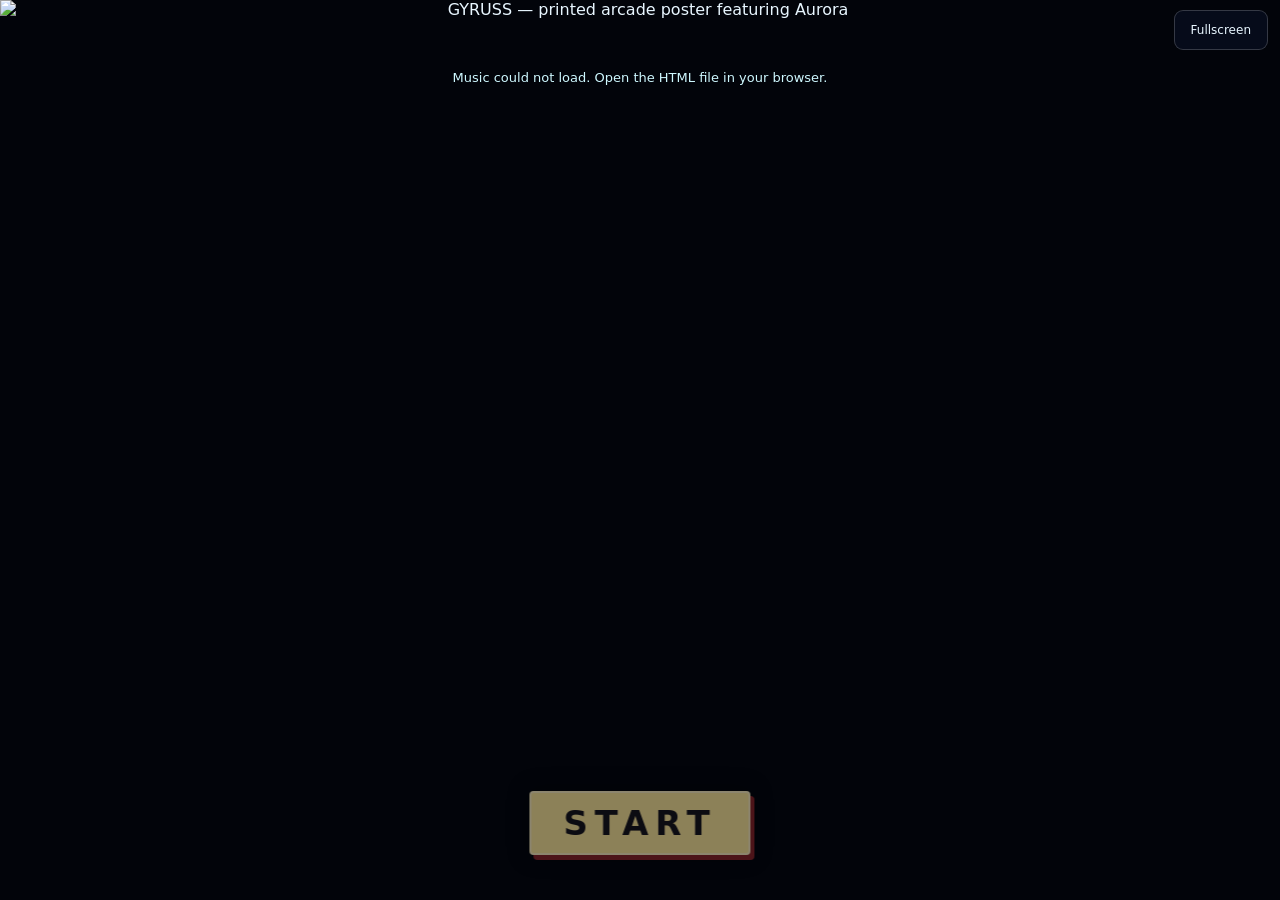
==== index.html @ 1e14ad4b "Add files via upload" ====
<!doctype html>
<html lang="en"><head><meta charset="utf-8"><meta name="viewport" content="width=device-width,initial-scale=1,viewport-fit=cover"><title>GYRUSS — Aurora / Online campaign v8 / Shared TOP 50</title>
<style>
*{box-sizing:border-box}html,body{margin:0;width:100%;height:100%;overflow:hidden;background:#040911;color:#e8f6ff;font-family:system-ui,sans-serif}body{height:100dvh}canvas{display:block;width:100%;height:100%;touch-action:manipulation}button{font:inherit;color:inherit;border:1px solid #ffffff30;background:#101e2ce8;padding:11px 16px;border-radius:9px;cursor:pointer;min-height:44px;backdrop-filter:blur(10px)}button:hover{background:#233d51}button:focus-visible,input:focus-visible{outline:2px solid #64efff;outline-offset:4px}button:disabled{opacity:.45;cursor:wait}.brand{position:fixed;left:max(22px,env(safe-area-inset-left));top:max(15px,env(safe-area-inset-top));pointer-events:none;letter-spacing:.25em;font-weight:750;font-size:13px;color:#acc6d8}.brand span{color:#4fdff3}.top{display:flex;gap:5px;position:fixed;right:max(15px,env(safe-area-inset-right));top:max(10px,env(safe-area-inset-top))}.bar{position:fixed;bottom:max(14px,env(safe-area-inset-bottom));left:50%;transform:translateX(-50%);display:flex;align-items:center;gap:8px;padding:8px;background:#030911c9;border:1px solid #ffffff16;border-radius:14px;max-width:calc(100% - 24px)}input{width:min(24vw,260px);accent-color:#56e0f1;cursor:pointer}#time{font-variant-numeric:tabular-nums;font-size:12px;white-space:nowrap;color:#a5bfd0}.cover{position:fixed;inset:0;display:grid;place-items:center;background:radial-gradient(ellipse,#071827d9,#02050bee);text-align:center;padding:25px}.cover[hidden]{display:none}.eyebrow{font-size:11px;letter-spacing:.4em;color:#66e4f4}h1{font-size:clamp(40px,10vw,94px);letter-spacing:.16em;margin:10px 0 3px;font-weight:850}h2{margin:0 0 28px;letter-spacing:.4em;font-weight:400;font-size:14px;color:#bacbd8}.primary{background:#67e7f5;color:#052030;border:0;font-weight:750;min-width:200px}.primary:hover{background:#a1f6ff}.note{font-size:12px;color:#93aabb;line-height:1.8}#message{position:fixed;top:70px;left:15px;right:15px;text-align:center;color:#cef8ff;font-size:13px;pointer-events:none}body.cinema .brand{opacity:0}@media(max-width:550px){.brand{top:65px}.top{left:14px;right:14px;justify-content:flex-end}.bar{gap:5px;padding:6px}button{padding:10px 11px;font-size:12px}input{width:20vw}.brand{font-size:11px;left:14px}#time{font-size:10px}}
body.in-game > :not(#gameframe):not(#rotateGate):not(#scoreboard):not(#pilotGate):not(#ending):not(#summary){display:none!important}#gameframe{position:fixed;inset:0;width:100%;height:100%;border:0;background:#02050d;z-index:100}#gameframe[hidden]{display:none}

body.menu .bar,body.menu .brand,body.menu #mute,body.menu #skip{display:none!important}body.menu .top{display:flex;left:auto;right:max(12px,env(safe-area-inset-right));top:max(10px,env(safe-area-inset-top));z-index:20}.top{z-index:20}.cover{padding:0;background:#02040a;isolation:isolate;overflow:hidden}.title-poster{position:absolute;inset:0;width:100%;height:100%;object-fit:contain;z-index:-1}.cover .primary{position:absolute;bottom:max(18px,5vh);left:50%;transform:translateX(-50%);border:2px solid #fff1c1;border-radius:4px;background:#ffe99a;color:#17141b;font-family:Impact,'Arial Black',system-ui,sans-serif;font-size:clamp(20px,4vh,34px);letter-spacing:.2em;text-shadow:none;box-shadow:4px 5px 0 #8b2427,0 0 22px #000b;min-width:170px;padding:10px 32px}.cover .primary:disabled{cursor:wait;opacity:.55}.cover .primary:hover{background:#fff4be}.brand{display:none}#full{font-size:12px;min-height:40px;background:#080e1ed9}#skip{border-color:#d7efff99;background:#10283ceb}#skip[hidden]{display:none}.cover[hidden]{display:none}
#rotateGate{display:none;position:fixed;inset:0;z-index:10000;background:#030811;color:#d4f6ff;align-items:center;justify-content:center;flex-direction:column;text-align:center;padding:24px;font:16px system-ui}#rotateGate span{font-size:80px;color:#67dfff;margin-bottom:20px}#rotateGate p{font-size:13px;color:#91a7bd}@media(orientation:portrait){#rotateGate{display:flex!important}}
[hidden]{display:none!important}
#pilotGate{position:fixed;inset:0;z-index:15;display:grid;grid-template-columns:52% 48%;background:#04101d}
.pilot-art{position:relative;min-width:0;overflow:hidden}.pilot-art img{width:100%;height:100%;object-fit:cover;object-position:28% center}.pilot-art:after{content:"";position:absolute;inset:0;background:linear-gradient(90deg,transparent 60%,#04101d),linear-gradient(0deg,#04101d,transparent 40%)}
.pilot-form{align-self:center;justify-self:center;max-height:calc(100dvh - 58px);overflow:auto;margin-top:44px;width:min(90%,420px);padding:20px 12px;color:#d7f0ff}.pilot-form .eyebrow{letter-spacing:.25em}.pilot-form h2{font-size:clamp(20px,4vh,34px);font-weight:800;letter-spacing:.1em;margin:12px 0 20px;color:#e9fbff}.pilot-form label{display:block;font-size:12px;letter-spacing:.16em;color:#9cb9cb;margin-bottom:9px}.pilot-form input{width:100%;font-size:22px;padding:12px 14px;color:#eaffff;background:#071b2b;border:1px solid #67dbe18c;border-radius:8px;cursor:text;outline-offset:2px}.pilot-form .primary{width:100%;min-width:0;margin-top:15px;border-radius:8px;letter-spacing:.1em}.pilot-foot{display:flex;justify-content:space-between;align-items:center;gap:12px;margin-top:12px}.pilot-foot small{font-size:11px;color:#88a7bc}.pilot-foot button{font-size:12px;padding:7px 12px}.pilot-error{color:#ffc183;min-height:18px;font-size:12px;margin:8px 0 0}
#scoreboard{position:fixed;inset:0;z-index:200;display:flex;align-items:center;justify-content:center;padding:16px;background:#020813ed;backdrop-filter:blur(12px)}.score-panel{display:flex;flex-direction:column;width:min(740px,96vw);max-height:94dvh;border:1px solid #5fadc64d;border-radius:16px;padding:20px;background:linear-gradient(140deg,#102b40,#061220);box-shadow:0 20px 90px #0008}.score-heading{display:flex;justify-content:space-between;align-items:center;gap:12px}.score-heading h2{margin:0;letter-spacing:.12em;font-size:25px;font-weight:800;color:#e5f9ff}.score-heading span{color:#65e3fa;font-size:11px;letter-spacing:.14em}.score-scroll{overflow:auto;overscroll-behavior:contain;min-height:55px;margin:12px 0;border:1px solid #63839b33;border-radius:8px}table{border-collapse:collapse;width:100%;font-size:14px}th{position:sticky;top:0;background:#0f2a3d;color:#82b5cf;text-align:left;font-size:10px;letter-spacing:.15em;padding:11px 14px}td{padding:10px 14px;border-top:1px solid #7cb9d214}th:last-child,td:last-child{text-align:right;font-variant-numeric:tabular-nums}td:first-child{width:68px;color:#789bb3}.current-pilot{background:#3babc01c;color:#80f1ff}.current-pilot td:first-child{color:#80f1ff}.medal td:first-child{color:#ffde8e}.score-empty{text-align:center;color:#91acbd;padding:24px}.score-status{font-size:12px;color:#bfeeff;line-height:1.4;margin:0 0 6px}.score-storage{font-size:10px;color:#88a7bc;margin:0 0 12px}.score-buttons{display:flex;gap:10px;justify-content:flex-end}.score-buttons button{font-size:12px;min-width:110px}.score-buttons .primary{min-width:110px}
@media(max-height:450px){.pilot-form{padding:10px}.pilot-form h2{margin:7px 0 12px;font-size:22px}.pilot-form input{font-size:18px;padding:9px 12px}.pilot-form .primary{margin-top:10px;min-height:40px;padding:8px}.pilot-foot{margin-top:7px}.pilot-error{margin-top:4px;min-height:14px;font-size:10px}.score-panel{padding:12px 16px;max-height:95dvh}.score-heading h2{font-size:21px}.score-scroll{margin:8px 0}.score-storage{margin-bottom:7px}td{padding:7px 14px}}

#ending{position:fixed;inset:0;z-index:150;background:#02050d}#gameOverArt{width:100%;height:100%;object-fit:contain}#outroframe{position:absolute;inset:0;width:100%;height:100%;border:0;background:#040911}.ending-tools{position:absolute;right:max(16px,env(safe-area-inset-right));top:max(12px,env(safe-area-inset-top));display:flex;gap:8px}#endContinue{position:absolute;bottom:max(18px,env(safe-area-inset-bottom));left:50%;transform:translateX(-50%);background:#091c2bdd;border-color:#9ae5f5aa;min-width:170px;font-size:14px}
#summary{position:fixed;inset:0;z-index:150;display:grid;place-items:center;padding:18px;background:radial-gradient(ellipse at 50% 40%,#081221eb,#02060ef5);backdrop-filter:blur(10px)}.summary-panel{width:min(490px,94vw);padding:30px 28px 24px;text-align:center;background:#061323ee;border:1px solid #6999bb40;border-radius:28px;box-shadow:0 20px 90px #0005}.summary-panel small{font-size:13px;letter-spacing:.16em;color:#92adbf}.summary-panel h1{font-size:39px;font-weight:550;letter-spacing:.30em;margin:10px 0}.summary-name{font-size:20px;color:#89e5f3;margin-bottom:13px}.summary-panel p{font-size:17px;color:#b2c9d9;white-space:pre-line;line-height:1.65;margin:0 0 5px}.summary-panel .summary-progress{font-size:12px;color:#809aad}.summary-actions{display:flex;justify-content:center;gap:9px;margin-top:22px}.summary-actions button{font-size:16px;padding:15px 25px;min-height:56px;border-radius:17px;border:1px solid #65c1d577}.summary-actions .retry{background:#1d718d;flex:1}.summary-actions #summaryTop{background:#0c2a40;min-width:120px}#summaryCountdown{font-size:11px;color:#839db0;letter-spacing:.08em;min-height:16px;margin-top:12px}.score-panel{width:min(1360px,90vw);border-radius:27px;padding:26px 30px}.score-heading h2{font-size:clamp(22px,3vw,37px)}.score-heading span{font-size:clamp(11px,1.4vw,18px)}.score-scroll{margin:18px 0;border-radius:14px;max-height:54dvh}table{font-size:clamp(14px,1.8vw,23px)}th{font-size:clamp(10px,1.25vw,17px);padding:18px 25px}td{padding:13px 25px}td:first-child{width:125px}.score-status{font-size:clamp(12px,1.4vw,20px)}.score-storage{font-size:clamp(10px,1.1vw,16px)}.score-buttons button{min-height:58px;min-width:160px;font-size:16px;border-radius:15px}.score-buttons .primary{min-width:195px}
@media(max-height:450px){.summary-panel{padding:16px 24px 13px;border-radius:22px;width:430px;max-height:94dvh;overflow:auto}.summary-panel h1{font-size:27px;margin:6px 0}.summary-panel small{font-size:10px}.summary-name{font-size:15px;margin-bottom:6px}.summary-panel p{font-size:12px;line-height:1.5}.summary-panel .summary-progress{font-size:10px}.summary-actions{margin-top:12px}.summary-actions button{font-size:13px;min-height:42px;padding:10px 18px;border-radius:11px}#summaryCountdown{font-size:9px;margin-top:7px}.score-panel{padding:16px 22px;border-radius:20px}.score-heading h2{font-size:22px}.score-heading span{font-size:11px}.score-scroll{margin:10px 0;max-height:49dvh}th{padding:10px 16px;font-size:10px}td{padding:8px 16px;font-size:14px}td:first-child{width:75px}.score-status{font-size:12px}.score-storage{font-size:10px}.score-buttons button{font-size:12px;min-height:42px;min-width:120px}.score-buttons .primary{min-width:150px}}
</style></head><body class="menu"><div id="rotateGate" role="status"><span>↻</span><strong>Rotate your device to landscape</strong><p>GYRUSS is played in landscape only.</p></div>
<iframe id="cloudBridge" title="Google Sheets leaderboard connection" aria-hidden="true" tabindex="-1" style="position:absolute;width:0;height:0;border:0;visibility:hidden;pointer-events:none"></iframe>
<audio id="music" preload="metadata" src="assets/intro-music-4530068365.mp3"></audio><iframe id="gameframe" title="Gyruss — five-level campaign" allow="fullscreen; autoplay" allowfullscreen hidden></iframe><canvas id="stage" aria-label="Comic intro: Aurora pilot sets out to defend Earth"></canvas>
<div class="brand">GYRUSS <span>/ AURORA</span></div><div class="top"><button id="skip" hidden>Skip intro</button><button id="mute" aria-label="Mute" aria-pressed="false">Sound: on</button> <button id="full">Fullscreen</button></div>
<div hidden inert aria-hidden="true" style="display:none"><button id="toggle" disabled>Pause</button><button id="restart" disabled aria-label="Play from the beginning">↻ Replay</button><input id="seek" type="range" min="0" max="45" step="0.05" value="0" aria-label="Intro time" disabled><span id="time">0:00 / 0:40</span></div>
<div class="cover" id="cover"><img class="title-poster" src="assets/title-poster-72a6e94757.webp" alt="GYRUSS — printed arcade poster featuring Aurora"><button class="primary" id="start" disabled>START</button><span id="load" hidden></span></div><div id="message" role="status"></div>

<section id="pilotGate" hidden aria-labelledby="pilotHeading">
 <div class="pilot-art"><img id="pilotImage" alt="Aurora pilot in a flight suit at the Earth defense base"></div>
 <form id="pilotForm" class="pilot-form"><div class="eyebrow">EARTH DEFENSE / PILOT REGISTRATION</div><h2 id="pilotHeading">READY FOR FLIGHT?</h2>
 <label for="pilotName">PILOT NAME</label><input id="pilotName" name="pilot" type="text" maxlength="20" placeholder="Enter your name" autocomplete="nickname" enterkeyhint="go" spellcheck="false" required aria-describedby="pilotError">
 <p class="pilot-error" id="pilotError" role="status"></p><button type="submit" class="primary">BEGIN MISSION</button>
 <div class="pilot-foot"><small>Your best score joins the TOP 50.</small><button id="pilotScores" type="button">TOP 50</button></div></form>
</section>
<section id="scoreboard" hidden role="dialog" aria-modal="true" aria-labelledby="scoreHeading">
 <div class="score-panel"><div class="score-heading"><h2 id="scoreHeading">TOP 50 PILOTS</h2><span>GYRUSS / AURORA</span></div>
 <div class="score-scroll"><table aria-label="Top 50 pilots by best campaign score"><thead><tr><th scope="col">RANK</th><th scope="col">PILOT</th><th scope="col">BEST SCORE</th></tr></thead><tbody id="scoreRows"></tbody></table><p id="scoreEmpty" class="score-empty" hidden>No scores yet. Your mission starts here.</p></div>
 <p id="scoreStatus" class="score-status" role="status"></p><p id="scoreStorage" class="score-storage"></p>
 <div class="score-buttons"><button id="syncScores" hidden>RETRY SYNC</button><button id="newPilot" hidden>NEW PILOT</button><button class="primary" id="closeScores">CONTINUE</button></div></div>
</section>

<section id="ending" hidden aria-label="End of mission"><img id="gameOverArt" src="assets/game-over-d7666a7455.webp" alt="GAME OVER — burning Aurora above a devastated Earth"><iframe id="outroframe" title="Victory outro — Aurora returns to Earth" allow="autoplay; fullscreen" allowfullscreen hidden></iframe><div class="ending-tools" id="deathTools"><button id="endFull">Fullscreen</button></div><button id="endContinue">CONTINUE</button></section>
<section id="summary" hidden role="dialog" aria-modal="true" aria-labelledby="summaryTitle"><div class="summary-panel"><small id="summaryLevel"></small><h1 id="summaryTitle">GYRUSS</h1><div id="summaryName" class="summary-name"></div><p id="summaryOutcome"></p><p id="summaryStats"></p><p id="summaryEnergy"></p><p id="summaryProgress" class="summary-progress"></p><div class="summary-actions"><button id="summaryRetry" class="retry">RETRY LEVEL</button><button id="summaryTop">TOP 50</button></div><div id="summaryCountdown" role="timer"></div></div></section>
<script src="leaderboard-config.js"></script>
<script>
'use strict';
const SOURCES=["assets/intro-01-6a30caea7f.webp", "assets/intro-02-427a44265e.webp", "assets/intro-03-29b0533360.webp", "assets/intro-04-440dfcf5c1.webp", "assets/intro-05-d7ac3ae4a5.webp", "assets/intro-06-05363a67a1.webp", "assets/intro-07-2e219450df.webp", "assets/intro-08-5fd91037ab.webp", "assets/intro-09-e2e7058252.webp", "assets/intro-10-0bb2a10f9e.webp"];
document.getElementById('pilotImage').src=SOURCES[4];
const names=['Earth in danger','Alert','Orders','Aurora awaits','Ready','Boarding','Activation','Launch','Beyond the atmosphere','First contact'];
const $=id=>document.getElementById(id),c=$('stage'),ctx=c.getContext('2d',{alpha:false});
const music=$('music');

const gameframe=$('gameframe');let gameReady=false,gameStarted=false,wantsGame=false;

// One personal best per normalized pilot name; only the best 50 are retained.
const SCORE_KEY='gyruss.top50.v1',PILOT_KEY='gyruss.pilot.v1';
function cleanPilot(value){return typeof value==='string'?Array.from(value.normalize('NFC').replace(/[\u0000-\u001f\u007f]/g,'').trim().replace(/\s+/g,' ')).slice(0,20).join(''):''}
function pilotKey(name){return cleanPilot(name).toLowerCase()}
function validEntry(row){return row&&typeof row==='object'&&cleanPilot(row.name)&&Number.isSafeInteger(row.score)&&row.score>=0&&row.score<=1e9&&Number.isInteger(row.level)&&row.level>=1&&row.level<=5&&Number.isFinite(row.date)&&row.date>=0}
function rankScores(rows){const best=new Map();for(const row of rows){if(!validEntry(row))continue;const r={name:cleanPilot(row.name),score:row.score,level:row.level,date:row.date},key=pilotKey(r.name),old=best.get(key);if(!old||r.score>old.score||(r.score===old.score&&r.date<old.date))best.set(key,r)}return [...best.values()].sort((a,b)=>b.score-a.score||a.date-b.date||a.name.localeCompare(b.name,'en')).slice(0,50)}
let scores=[],storageAvailable=true,playerName='',boardReturn='pilot';
try{const raw=localStorage.getItem(SCORE_KEY);if(raw){const value=JSON.parse(raw);if(value?.version===1&&Array.isArray(value.players))scores=rankScores(value.players)}}catch(error){if(error.name!=='SyntaxError')storageAvailable=false}
try{playerName=cleanPilot(localStorage.getItem(PILOT_KEY)||'')}catch{storageAvailable=false}
function saveScore(result){if(!validEntry({...result,name:playerName,date:Date.now()}))return null;const previous=scores.find(r=>pilotKey(r.name)===pilotKey(playerName));const candidate={name:playerName,score:result.score,level:result.level,date:Date.now()};scores=rankScores([...scores,candidate]);let saved=false;try{localStorage.setItem(SCORE_KEY,JSON.stringify({version:1,players:scores}));storageAvailable=true;saved=true}catch{storageAvailable=false}const rank=scores.findIndex(r=>pilotKey(r.name)===pilotKey(playerName))+1;const receipt={rank,saved,name:candidate.name,newBest:!previous||result.score>previous.score,score:result.score};queueCloudScore(candidate,receipt);return receipt}
// Google Apps Script HTML bridge. The service remains outside the static GitHub site.
const CLOUD_CACHE_KEY='gyruss.cloud.top50.v1',CLOUD_QUEUE_KEY='gyruss.cloud.pending.v1';
const CLOUD_ORIGIN='https://cevan1304.github.io';
let cloudPlayers=null,cloudState='local',pendingScores=[],cloudWindow=null,cloudOrigin='',cloudChannel='',cloudTimer=null,cloudRPC=null,cloudSerial=0,cloudReadWanted=false,boardResult=null,cloudQueueDurable=true;
const cloudReceipts=new Map();
function validCloudPlayers(rows){return Array.isArray(rows)&&rows.length<=50&&rows.every(validEntry)}
function cloudStored(key,fallback){try{const value=JSON.parse(localStorage.getItem(key)||'null');return value?.version===1?value:fallback}catch{return fallback}}
function cloudPersist(key,value){try{localStorage.setItem(key,JSON.stringify(value));return true}catch{return false}}
const cachedCloud=cloudStored(CLOUD_CACHE_KEY,null);
if(validCloudPlayers(cachedCloud?.players))cloudPlayers=rankScores(cachedCloud.players);
const queuedCloud=cloudStored(CLOUD_QUEUE_KEY,null);
if(validCloudPlayers(queuedCloud?.players))pendingScores=rankScores(queuedCloud.players);
function cloudURL(){try{const u=new URL(window.GYRUSS_LEADERBOARD_URL);return u.origin==='https://script.google.com'&&/^\/macros\/s\/[A-Za-z0-9_-]+\/exec$/.test(u.pathname)?u.href:''}catch{return ''}}
function cloudAllowed(){return window.location?.origin===CLOUD_ORIGIN&&Boolean(cloudURL())}
function cloudGoogleOrigin(origin){return typeof origin==='string'&&(origin==='https://script.google.com'||/^https:\/\/(?:[a-z0-9-]+\.)?googleusercontent\.com$/.test(origin))}
function cloudSetPlayers(rows){cloudPlayers=rankScores(rows);cloudPersist(CLOUD_CACHE_KEY,{version:1,players:cloudPlayers})}
function cloudQueuePersist(){return cloudQueueDurable=cloudPersist(CLOUD_QUEUE_KEY,{version:1,players:pendingScores})}
function cloudDisplayRows(){return cloudPlayers===null?scores:cloudPlayers}
function cloudRedraw(){if(!$('scoreboard').hidden)renderScores()}
function cloudStatus(){
 const pending=pendingScores.length,queued=(pending?' '+pending+' result'+(pending===1?'':'s')+' waiting to sync.':'')+(pending&&!cloudQueueDurable?' Pending sync is kept for this session only.':'');
 const backup=storageAvailable?' Local scores are saved on this device.':' Local scores are kept for this session only.';
 if(cloudState==='ready')return 'Shared TOP 50 · Google Sheets.'+(cloudRPC?' Syncing…':'')+queued;
 if(cloudState==='connecting')return 'Connecting to shared TOP 50…'+queued+backup;
 if(!cloudAllowed())return 'Shared scores are available on the online GitHub game.'+backup;
 return (cloudPlayers===null?'Local TOP 50 · Google service unavailable.':'Last synced TOP 50 · Google service unavailable.')+queued+backup;
}
function renderScores(){
 const rows=cloudDisplayRows(),result=boardResult;
 $('scoreRows').replaceChildren();rows.forEach((row,index)=>{const tr=document.createElement('tr');if(index<3)tr.classList.add('medal');if(pilotKey(row.name)===pilotKey(playerName))tr.classList.add('current-pilot');for(const value of [String(index+1).padStart(2,'0'),row.name,row.score.toLocaleString('en-US')]){const td=document.createElement('td');td.textContent=value;tr.appendChild(td)}$('scoreRows').appendChild(tr)});
 $('scoreEmpty').hidden=rows.length>0;
 $('scoreHeading').textContent=cloudPlayers===null?'TOP 50 PILOTS · LOCAL':'TOP 50 PILOTS';
 let text='One personal best per pilot. Scores from all completed levels are added together.';
 if(result){
  if(result.cloud==='saved'){const rank=cloudPlayers?.findIndex(r=>pilotKey(r.name)===pilotKey(result.name))+1;text=rank>0?result.name+' · Shared rank #'+rank:'Mission score '+result.score.toLocaleString('en-US')+' · Outside the shared TOP 50';}
  else if(cloudAllowed())text='Mission score '+result.score.toLocaleString('en-US')+' · Waiting to sync with Google Sheets.';
  else text=result.rank?(result.newBest?'New personal best':'Personal best retained')+' · '+result.name+' · Local rank #'+result.rank:'Mission score '+result.score.toLocaleString('en-US')+' · Outside the local TOP 50';
 }
 $('scoreStatus').textContent=text;$('scoreStorage').textContent=cloudStatus();
 $('syncScores').hidden=!cloudAllowed();$('syncScores').disabled=cloudState==='connecting'||Boolean(cloudRPC);$('syncScores').textContent=cloudState==='ready'?'REFRESH':'RETRY SYNC';
}
function queueCloudScore(candidate,receipt){
 if(!validEntry(candidate))return;
 receipt.cloud='pending';cloudReceipts.set(pilotKey(candidate.name),receipt);
 pendingScores=rankScores([...pendingScores,candidate]);receipt.queued=cloudQueuePersist();
 if(cloudAllowed()){if(cloudState==='ready')pumpCloud();else if(cloudState!=='connecting')connectCloud()}
}
function cloudOffline(){
 clearTimeout(cloudTimer);cloudTimer=null;if(cloudRPC)clearTimeout(cloudRPC.timer);cloudRPC=null;cloudWindow=null;cloudOrigin='';cloudState='offline';cloudRedraw();
}
function connectCloud(){
 if(!cloudAllowed()){cloudState='local';cloudRedraw();return}
 if(cloudState==='connecting')return;
 clearTimeout(cloudTimer);if(cloudRPC)clearTimeout(cloudRPC.timer);cloudRPC=null;cloudWindow=null;cloudOrigin='';cloudReadWanted=false;
 const bytes=new Uint8Array(16);window.crypto.getRandomValues(bytes);cloudChannel=Array.from(bytes,b=>b.toString(16).padStart(2,'0')).join('');cloudState='connecting';
 let bridge=$('cloudBridge');const url=new URL(cloudURL());url.searchParams.set('channel',cloudChannel);bridge.src=url.href;
 cloudTimer=setTimeout(()=>{if(cloudState==='connecting')cloudOffline()},15000);cloudRedraw();
}
function requestCloud(type,result=null){
 if(cloudState!=='ready'||!cloudWindow||cloudRPC)return;
 const id='rpc_'+(++cloudSerial),entry=result?{...result}:null;
 cloudRPC={id,type,entry,timer:setTimeout(()=>{if(cloudRPC?.id===id)cloudOffline()},15000)};
 try{cloudWindow.postMessage({type,id,channel:cloudChannel,...(entry?{result:{name:entry.name,score:entry.score,level:entry.level}}:{})},cloudOrigin)}catch{cloudOffline()}
 cloudRedraw();
}
function pumpCloud(){
 if(cloudState!=='ready'||cloudRPC)return;
 if(pendingScores.length)requestCloud('gyruss-cloud-save',pendingScores[0]);
 else if(cloudReadWanted){cloudReadWanted=false;requestCloud('gyruss-cloud-read')}
}
addEventListener('message',event=>{
 const data=event.data;
 if(!data||data.channel!==cloudChannel||!cloudChannel||!cloudGoogleOrigin(event.origin)||!event.source)return;
 if(data.type==='gyruss-cloud-ready'&&cloudState==='connecting'){
  if(!validCloudPlayers(data.players)){cloudOffline();return}
  clearTimeout(cloudTimer);cloudTimer=null;cloudWindow=event.source;cloudOrigin=event.origin;cloudState='ready';cloudSetPlayers(data.players);cloudRedraw();pumpCloud();return;
 }
 if(data.type==='gyruss-cloud-error'&&cloudState==='connecting'){cloudOffline();return}
 if(event.source!==cloudWindow||event.origin!==cloudOrigin||data.type!=='gyruss-cloud-result'||!cloudRPC||data.id!==cloudRPC.id)return;
 const rpc=cloudRPC;
 if(!data.ok||data.result?.version!==1||!validCloudPlayers(data.result.players)){cloudOffline();return}
 if(rpc.entry){
  const rank=data.result.players.findIndex(r=>pilotKey(r.name)===pilotKey(rpc.entry.name))+1;
  if(!Number.isInteger(data.result.rank)||data.result.rank!==rank||data.result.stored!==(rank>0)||typeof data.result.newBest!=='boolean'||(rank>0&&data.result.players[rank-1].score<rpc.entry.score)){cloudOffline();return}
  pendingScores=pendingScores.filter(row=>pilotKey(row.name)!==pilotKey(rpc.entry.name)||row.score>rpc.entry.score);cloudQueuePersist();
  const receipt=cloudReceipts.get(pilotKey(rpc.entry.name));if(receipt&&receipt.score<=rpc.entry.score){receipt.cloud='saved';receipt.cloudRank=rank}
 }
 clearTimeout(rpc.timer);cloudRPC=null;cloudSetPlayers(data.result.players);cloudRedraw();pumpCloud();
});
$('syncScores').onclick=()=>{if(cloudState==='ready'){cloudReadWanted=true;pumpCloud()}else connectCloud()};
addEventListener('online',()=>{if(cloudAllowed()){if(cloudState==='ready'){cloudReadWanted=true;pumpCloud()}else connectCloud()}});

function showScores(result=null){summaryAuto=false;$('summaryCountdown').textContent='';boardReturn=gameStarted?'game':'pilot';boardResult=result;$('newPilot').hidden=boardReturn!=='game';$('closeScores').textContent=boardReturn==='game'?'BACK TO RESULTS':'BACK';$('scoreboard').hidden=false;gameframe.inert=true;$('pilotGate').inert=true;renderScores();$('closeScores').focus();if(cloudState==='ready'){cloudReadWanted=true;pumpCloud()}else if(cloudAllowed()&&cloudState!=='connecting')connectCloud()}
function closeScores(){$('scoreboard').hidden=true;gameframe.inert=false;$('pilotGate').inert=false;if(boardReturn==='game'){if(endPhase==='summary')$('summaryTop').focus();else gameframe.contentWindow.focus();}else $('pilotName').focus()}
function showPilot(fresh=false){if(fresh){cancelEnding();pause();gameframe.hidden=true;gameframe.inert=false;gameStarted=false;wantsGame=false;started=false;t=0;document.body.classList.remove('in-game');document.body.classList.add('menu');$('skip').hidden=true;requestAnimationFrame(frame)}$('cover').hidden=true;$('pilotGate').hidden=false;$('pilotName').value=playerName;$('pilotError').textContent='';$('pilotName').focus();$('pilotName').select()}
$('closeScores').onclick=closeScores;$('pilotScores').onclick=()=>showScores();$('newPilot').onclick=()=>{closeScores();showPilot(true)};
$('pilotForm').onsubmit=e=>{e.preventDefault();if(innerWidth<=innerHeight)return;const name=cleanPilot($('pilotName').value);if(!name){$('pilotError').textContent='Please enter a pilot name.';$('pilotName').focus();return}playerName=name;try{localStorage.setItem(PILOT_KEY,playerName)}catch{storageAvailable=false}$('pilotName').blur();$('pilotGate').hidden=true;document.body.classList.remove('menu');$('skip').hidden=false;gameframe.contentWindow.unlockLevelAudio?.();outroframe.contentWindow.postMessage({type:'gyruss-outro-unlock'},'*');reset()};
$('scoreboard').addEventListener('keydown',e=>{if(e.key==='Escape'){e.preventDefault();closeScores()}else if(e.key==='Tab'){const buttons=[$('syncScores'),$('newPilot'),$('closeScores')].filter(button=>!button.hidden&&!button.disabled),first=buttons[0],last=buttons[buttons.length-1];if(e.shiftKey&&document.activeElement===first){e.preventDefault();last.focus()}else if(!e.shiftKey&&document.activeElement===last){e.preventDefault();first.focus()}}});

const outroframe=$('outroframe');let endPhase='none',endRun=0,endResult=null,endSaved=null,endRemaining=0,summaryAuto=false,endLast=null;
function cancelEnding(){endRun++;endPhase='none';summaryAuto=false;endRemaining=0;endLast=null;$('ending').hidden=true;$('summary').hidden=true;$('scoreboard').hidden=true;gameframe.inert=false;$('pilotGate').inert=false;outroframe.contentWindow.postMessage({type:'gyruss-outro-stop'},'*')}
function showSummary(){if(!endResult||endPhase==='none')return;outroframe.contentWindow.postMessage({type:'gyruss-outro-stop'},'*');$('ending').hidden=true;$('summary').hidden=false;endPhase='summary';endRemaining=20;endLast=null;summaryAuto=true;$('summaryLevel').textContent='LEVEL '+endResult.level+' / '+endResult.levelName;$('summaryName').textContent=playerName;$('summaryOutcome').textContent=endResult.outcome==='won'?'EARTH IS SAFE. CAMPAIGN COMPLETE.':endResult.outcome==='dead'?'AURORA WAS DESTROYED.':'MISSION FAILED. OVERSEER ESCAPED.';$('summaryStats').textContent='Total score '+endResult.score.toLocaleString('en-US')+' · kills '+endResult.kills+' · accuracy '+endResult.accuracy+' %';$('summaryEnergy').textContent='Remaining energy '+endResult.hp+' / 100';$('summaryProgress').textContent='Levels completed '+endResult.completed+' / 5';$('summaryRetry').textContent=endResult.outcome==='won'?'RESTART CAMPAIGN':'RETRY LEVEL';$('summaryCountdown').textContent='TOP 50 IN 20 SECONDS';$('summaryTop').focus()}
function finishCampaign(data){if(endPhase!=='none'||!['dead','lost','won'].includes(data.outcome))return;endResult=data;endSaved=saveScore(data);endRun++;endLast=null;gameframe.inert=true;$('ending').hidden=false;$('summary').hidden=true;if(data.outcome==='won'){endPhase='outro';$('gameOverArt').hidden=true;$('deathTools').hidden=true;$('endContinue').hidden=true;outroframe.hidden=false;outroframe.contentWindow.postMessage({type:'gyruss-outro-start',run:endRun,muted:data.muted},'*');outroframe.contentWindow.focus()}else{endPhase='gameover';endRemaining=6;$('gameOverArt').hidden=false;$('deathTools').hidden=false;$('endContinue').hidden=false;outroframe.hidden=true;$('endContinue').focus()}const run=endRun;requestAnimationFrame(now=>endingFrame(now,run))}
function endingFrame(now,run){if(run!==endRun||endPhase==='none')return;const visible=!document.hidden&&innerWidth>innerHeight;const dt=endLast===null?0:Math.max(0,Math.min(.25,(now-endLast)/1000));endLast=now;if(visible){if(endPhase==='gameover'){endRemaining=Math.max(0,endRemaining-dt);if(endRemaining<=0)showSummary()}else if(endPhase==='summary'&&summaryAuto&&$('scoreboard').hidden){endRemaining=Math.max(0,endRemaining-dt);$('summaryCountdown').textContent='TOP 50 IN '+Math.ceil(endRemaining)+' SECONDS';if(endRemaining<=0)showScores(endSaved)}}requestAnimationFrame(now=>endingFrame(now,run))}
$('endContinue').onclick=()=>{if(endPhase==='gameover')showSummary()};$('endFull').onclick=()=>$('full').click();$('summaryTop').onclick=()=>showScores(endSaved);$('summaryRetry').onclick=()=>{cancelEnding();gameframe.contentWindow.postMessage({type:'gyruss-retry'},'*');gameframe.contentWindow.focus()};
$('summary').addEventListener('keydown',e=>{if(e.key==='Tab'){e.preventDefault();(document.activeElement===$('summaryRetry')?$('summaryTop'):$('summaryRetry')).focus()}});
addEventListener('message',e=>{const data=e.data;if(e.source===gameframe.contentWindow){if(data?.type==='gyruss-score'&&gameStarted)finishCampaign(data);else if(data?.type==='gyruss-leaderboard'&&gameStarted)showScores(endSaved);else if(data?.type==='gyruss-flight')cancelEnding()}else if(e.source===outroframe.contentWindow){if(data?.type==='gyruss-outro-end'&&endPhase==='outro'&&data.run===endRun)showSummary();else if(data?.type==='gyruss-outro-fullscreen')$('full').click()}});
function pauseEnding(){endLast=null;if(endPhase==='outro'&&(document.hidden||innerWidth<=innerHeight))outroframe.contentWindow.postMessage({type:'gyruss-outro-pause'},'*')}
document.addEventListener('visibilitychange',pauseEnding);addEventListener('resize',pauseEnding);addEventListener('orientationchange',pauseEnding);
outroframe.src='outro.html';


function launchGame(){if(gameStarted)return;wantsGame=true;pause();if(innerWidth<=innerHeight)return;if(!gameReady){$('message').textContent='Preparing flight…';return}gameStarted=true;$('message').textContent='';gameframe.hidden=false;document.body.classList.add('in-game');gameframe.contentWindow.focus();gameframe.contentWindow.postMessage({type:'gyruss-start',muted:music.muted,playerName,newCampaign:true},'*')}
addEventListener('message',e=>{if(e.source===gameframe.contentWindow&&e.data?.type==='gyruss-ready'){gameReady=true;if(ready){$('start').disabled=false;$('start').textContent='START'}if(wantsGame)launchGame()}});
gameframe.src='campaign.html';

const reduced=matchMedia('(prefers-reduced-motion: reduce)').matches;
const duration=45,visualDuration=40,interval=3.55,angles=[-3.4,3.7,-2.3,4.1,-4.2,2.6,-2.8,3.4,-3.1,1.8];
let images=[],W=0,H=0,t=0,playing=false,ready=false,started=false,last=0;
const clamp=(x,a=0,b=1)=>Math.max(a,Math.min(b,x));
const ease=x=>1-Math.pow(1-clamp(x),3),smooth=x=>{x=clamp(x);return x*x*(3-2*x)};
function resize(){W=innerWidth;H=innerHeight;const d=Math.min(devicePixelRatio||1,2);c.width=Math.round(W*d);c.height=Math.round(H*d);ctx.setTransform(d,0,0,d,0,0);draw()}
function photo(i,cx,cy,w,angle,scale=1,alpha=1,border=1,fall=0){const im=images[i];if(!im)return;const h=w*9/16,b=w*.011*border;ctx.save();ctx.globalAlpha=alpha;ctx.translate(cx,cy);ctx.rotate(angle*Math.PI/180);ctx.scale(scale,scale);ctx.shadowColor='rgba(0,0,0,.65)';ctx.shadowBlur=18+fall*32;ctx.shadowOffsetY=8+fall*22;ctx.fillStyle='#f4f1e9';ctx.fillRect(-w/2-b,-h/2-b,w+2*b,h+2*b);ctx.shadowColor='transparent';ctx.drawImage(im,-w/2,-h/2,w,h);ctx.restore()}
function draw(){ctx.fillStyle='#040911';ctx.fillRect(0,0,W,H);let bg=ctx.createRadialGradient(W*.5,H*.46,10,W*.5,H*.46,Math.max(W,H)*.7);bg.addColorStop(0,'#193145');bg.addColorStop(1,'#03060b');ctx.fillStyle=bg;ctx.fillRect(0,0,W,H);
 for(let i=0;i<75;i++){const x=((i*193.17)%997)/997*W,y=((i*87.31)%613)/613*H;ctx.fillStyle='rgba(150,211,239,'+(0.08+(i%4)*.035)+')';ctx.fillRect(x,y,1,1)}
 if(!ready)return;
 const base=Math.min(W*.81,Math.max(100,H-148)*16/9*.85),center=H*.48;
 const top=Math.min(9,Math.floor(t/interval));
 for(let i=Math.max(0,top-4);i<=top;i++){let elapsed=t-i*interval;let p=clamp(elapsed/(reduced?.25:1.05)),settle=ease(p);let offX=(i%3-1)*base*.012,offY=(i%2?1:-1)*base*.007;
 let y=center+offY-(1-settle)*(H+base*.6),x=W/2+offX+(1-settle)*(i%2?W*.18:-W*.18);let rot=angles[i]+(1-settle)*(i%2?17:-17);let scale=1+(1-settle)*.22;
 if(p>.72&&!reduced)y+=Math.sin((p-.72)/.28*Math.PI)*base*.008;
 if(reduced){x=W/2+offX;y=center+offY;rot=angles[i];scale=1}
 let z=i===9?smooth((t-35.3)/3.1):0;
 if(z){x+=(W/2-x)*z;y+=(H/2-y)*z;rot*=1-z;scale=1;}
 let width=base+(Math.min(W,H*16/9)-base)*z;
 photo(i,x,y,width,rot,scale,reduced?p:1,1-z,1-p);
 }
 $('seek').value=t;$('time').textContent=t<40?'0:'+String(Math.floor(t)).padStart(2,'0')+' / 0:40':'Outro '+Math.max(0,Math.ceil(45-t))+' s';
 document.body.classList.toggle('cinema',t>35);
 c.setAttribute('aria-label',names[top]);
}
function state(){ $('toggle').textContent=t>=duration?'Play again':playing?'Pause':'Resume'; }
function pause(){playing=false;music.pause();state()}
function play(){if(!ready||innerWidth<=innerHeight)return;if(t>=duration)t=0;started=true;$('cover').hidden=true;music.currentTime=t;playing=true;state();music.play().then(()=>{$('message').textContent=''}).catch(()=>{if(playing){pause();$('message').textContent='Audio did not start. Tap Resume.'}})}
function reset(){if(innerWidth<=innerHeight)return;document.body.classList.remove('menu');$('skip').hidden=false;music.pause();t=0;play();draw()}
$('start').onclick=()=>{if(innerWidth>innerHeight)showPilot()};$('restart').onclick=reset;
$('toggle').onclick=()=>{if(!started||t>=duration){reset();return}if(playing)pause();else play()};
$('seek').oninput=()=>{t=Number($('seek').value);started=true;$('cover').hidden=true;music.currentTime=t;if(t>=duration){pause();launchGame()}draw();state()};
$('skip').onclick=()=>{if(!started||gameStarted||!$('pilotGate').hidden)return;music.pause();t=duration;launchGame()};
$('mute').onclick=()=>{music.muted=!music.muted;$('mute').textContent=music.muted?'Sound: off':'Sound: on';$('mute').setAttribute('aria-pressed',String(music.muted));$('mute').setAttribute('aria-label',music.muted?'Unmute':'Mute')};
music.addEventListener('ended',()=>{t=duration;pause();draw();launchGame()});
music.addEventListener('error',()=>{pause();$('message').textContent='Music could not load. Open the HTML file in your browser.'});
$('full').onclick=async()=>{try{if(document.fullscreenElement)await document.exitFullscreen();else if(document.documentElement.requestFullscreen){await document.documentElement.requestFullscreen();try{await screen.orientation.lock('landscape')}catch{}}else throw Error('unsupported')}catch(e){$('message').textContent='Fullscreen is not supported by this browser.';setTimeout(()=>$('message').textContent='',3500)}};
document.addEventListener('fullscreenchange',()=>{$('full').textContent='Fullscreen';resize()});
document.addEventListener('visibilitychange',()=>{if(document.hidden&&playing)pause()});
addEventListener('keydown',e=>{if(gameStarted)return;if(e.target.tagName==='INPUT'||e.target.tagName==='BUTTON')return;if(e.code==='KeyF')$('full').click()});
function checkOrientation(){if(innerWidth<=innerHeight){if(playing)pause()}else if(wantsGame&&!gameStarted)launchGame()}addEventListener('resize',checkOrientation);addEventListener('orientationchange',checkOrientation);addEventListener('resize',resize);resize();
let loaded=0;Promise.all(SOURCES.map(src=>new Promise((resolve,reject)=>{let im=new Image();im.onload=()=>{$('load').textContent=(++loaded)+' / 10';resolve(im)};im.onerror=reject;im.src=src}))).then(result=>{images=result;ready=true;['start','toggle','restart','seek'].forEach(id=>$(id).disabled=false);$('start').disabled=!gameReady;$('start').textContent='START';$('load').textContent='AURORA · EARTH DEFENSE';draw()}).catch(()=>{$('load').textContent='Images could not load. Open the file again in your browser.'});
function frame(now){if(playing){t=Math.min(duration,music.currentTime);if(t>=duration){pause();launchGame()}draw()}last=now;if(!gameStarted)requestAnimationFrame(frame)}requestAnimationFrame(frame);
// Photos 0–40 s; music tail and fade 40–45 s; then start the game automatically.

connectCloud();
</script></body></html>
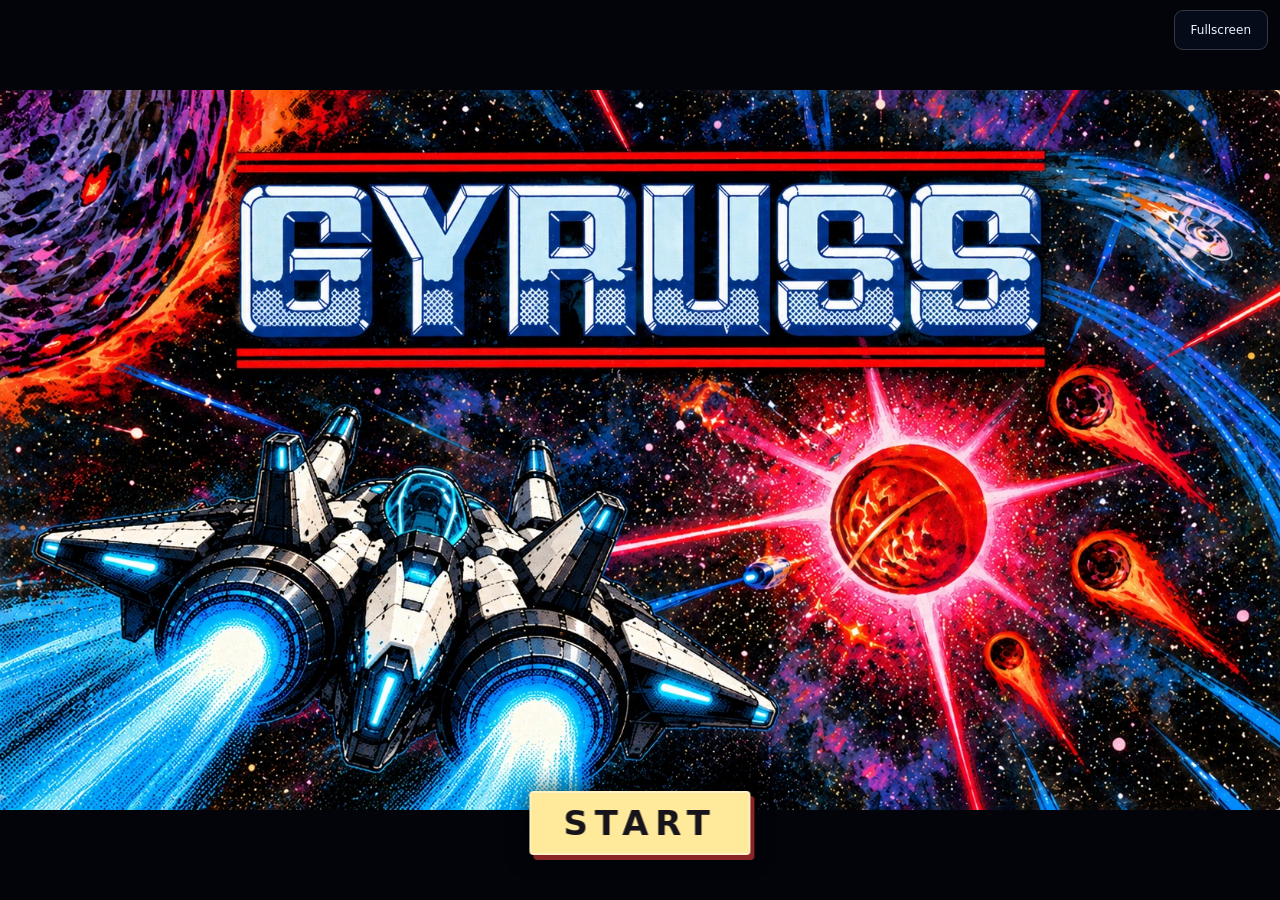
==== commit ba88413b: "Add files via upload" ====
--- a/index.html
+++ b/index.html
@@ -16,7 +16,7 @@
 #ending{position:fixed;inset:0;z-index:150;background:#02050d}#gameOverArt{width:100%;height:100%;object-fit:contain}#outroframe{position:absolute;inset:0;width:100%;height:100%;border:0;background:#040911}.ending-tools{position:absolute;right:max(16px,env(safe-area-inset-right));top:max(12px,env(safe-area-inset-top));display:flex;gap:8px}#endContinue{position:absolute;bottom:max(18px,env(safe-area-inset-bottom));left:50%;transform:translateX(-50%);background:#091c2bdd;border-color:#9ae5f5aa;min-width:170px;font-size:14px}
 #summary{position:fixed;inset:0;z-index:150;display:grid;place-items:center;padding:18px;background:radial-gradient(ellipse at 50% 40%,#081221eb,#02060ef5);backdrop-filter:blur(10px)}.summary-panel{width:min(490px,94vw);padding:30px 28px 24px;text-align:center;background:#061323ee;border:1px solid #6999bb40;border-radius:28px;box-shadow:0 20px 90px #0005}.summary-panel small{font-size:13px;letter-spacing:.16em;color:#92adbf}.summary-panel h1{font-size:39px;font-weight:550;letter-spacing:.30em;margin:10px 0}.summary-name{font-size:20px;color:#89e5f3;margin-bottom:13px}.summary-panel p{font-size:17px;color:#b2c9d9;white-space:pre-line;line-height:1.65;margin:0 0 5px}.summary-panel .summary-progress{font-size:12px;color:#809aad}.summary-actions{display:flex;justify-content:center;gap:9px;margin-top:22px}.summary-actions button{font-size:16px;padding:15px 25px;min-height:56px;border-radius:17px;border:1px solid #65c1d577}.summary-actions .retry{background:#1d718d;flex:1}.summary-actions #summaryTop{background:#0c2a40;min-width:120px}#summaryCountdown{font-size:11px;color:#839db0;letter-spacing:.08em;min-height:16px;margin-top:12px}.score-panel{width:min(1360px,90vw);border-radius:27px;padding:26px 30px}.score-heading h2{font-size:clamp(22px,3vw,37px)}.score-heading span{font-size:clamp(11px,1.4vw,18px)}.score-scroll{margin:18px 0;border-radius:14px;max-height:54dvh}table{font-size:clamp(14px,1.8vw,23px)}th{font-size:clamp(10px,1.25vw,17px);padding:18px 25px}td{padding:13px 25px}td:first-child{width:125px}.score-status{font-size:clamp(12px,1.4vw,20px)}.score-storage{font-size:clamp(10px,1.1vw,16px)}.score-buttons button{min-height:58px;min-width:160px;font-size:16px;border-radius:15px}.score-buttons .primary{min-width:195px}
 @media(max-height:450px){.summary-panel{padding:16px 24px 13px;border-radius:22px;width:430px;max-height:94dvh;overflow:auto}.summary-panel h1{font-size:27px;margin:6px 0}.summary-panel small{font-size:10px}.summary-name{font-size:15px;margin-bottom:6px}.summary-panel p{font-size:12px;line-height:1.5}.summary-panel .summary-progress{font-size:10px}.summary-actions{margin-top:12px}.summary-actions button{font-size:13px;min-height:42px;padding:10px 18px;border-radius:11px}#summaryCountdown{font-size:9px;margin-top:7px}.score-panel{padding:16px 22px;border-radius:20px}.score-heading h2{font-size:22px}.score-heading span{font-size:11px}.score-scroll{margin:10px 0;max-height:49dvh}th{padding:10px 16px;font-size:10px}td{padding:8px 16px;font-size:14px}td:first-child{width:75px}.score-status{font-size:12px}.score-storage{font-size:10px}.score-buttons button{font-size:12px;min-height:42px;min-width:120px}.score-buttons .primary{min-width:150px}}
-</style></head><body class="menu"><div id="rotateGate" role="status"><span>↻</span><strong>Rotate your device to landscape</strong><p>GYRUSS is played in landscape only.</p></div>
+</style><link rel="stylesheet" href="touch-controls.css?v=1"></head><body class="menu"><div id="rotateGate" role="status"><span>↻</span><strong>Rotate your device to landscape</strong><p>GYRUSS is played in landscape only.</p></div>
 <iframe id="cloudBridge" title="Google Sheets leaderboard connection" aria-hidden="true" tabindex="-1" style="position:absolute;width:0;height:0;border:0;visibility:hidden;pointer-events:none"></iframe>
 <audio id="music" preload="metadata" src="assets/intro-music-4530068365.mp3"></audio><iframe id="gameframe" title="Gyruss — five-level campaign" allow="fullscreen; autoplay" allowfullscreen hidden></iframe><canvas id="stage" aria-label="Comic intro: Aurora pilot sets out to defend Earth"></canvas>
 <div class="brand">GYRUSS <span>/ AURORA</span></div><div class="top"><button id="skip" hidden>Skip intro</button><button id="mute" aria-label="Mute" aria-pressed="false">Sound: on</button> <button id="full">Fullscreen</button></div>
--- a/touch-controls.css
+++ b/touch-controls.css
@@ -0,0 +1,18 @@
+/* Safari needs the prefixed selection rule inside each iframe as well. */
+html,
+body,
+body * {
+  -webkit-user-select: none;
+  user-select: none;
+  -webkit-touch-callout: none;
+}
+
+/* Typing, selecting and pasting a pilot name must remain available. */
+input:not([type="range"]),
+textarea,
+[contenteditable="true"],
+[contenteditable="true"] * {
+  -webkit-user-select: text;
+  user-select: text;
+  -webkit-touch-callout: default;
+}
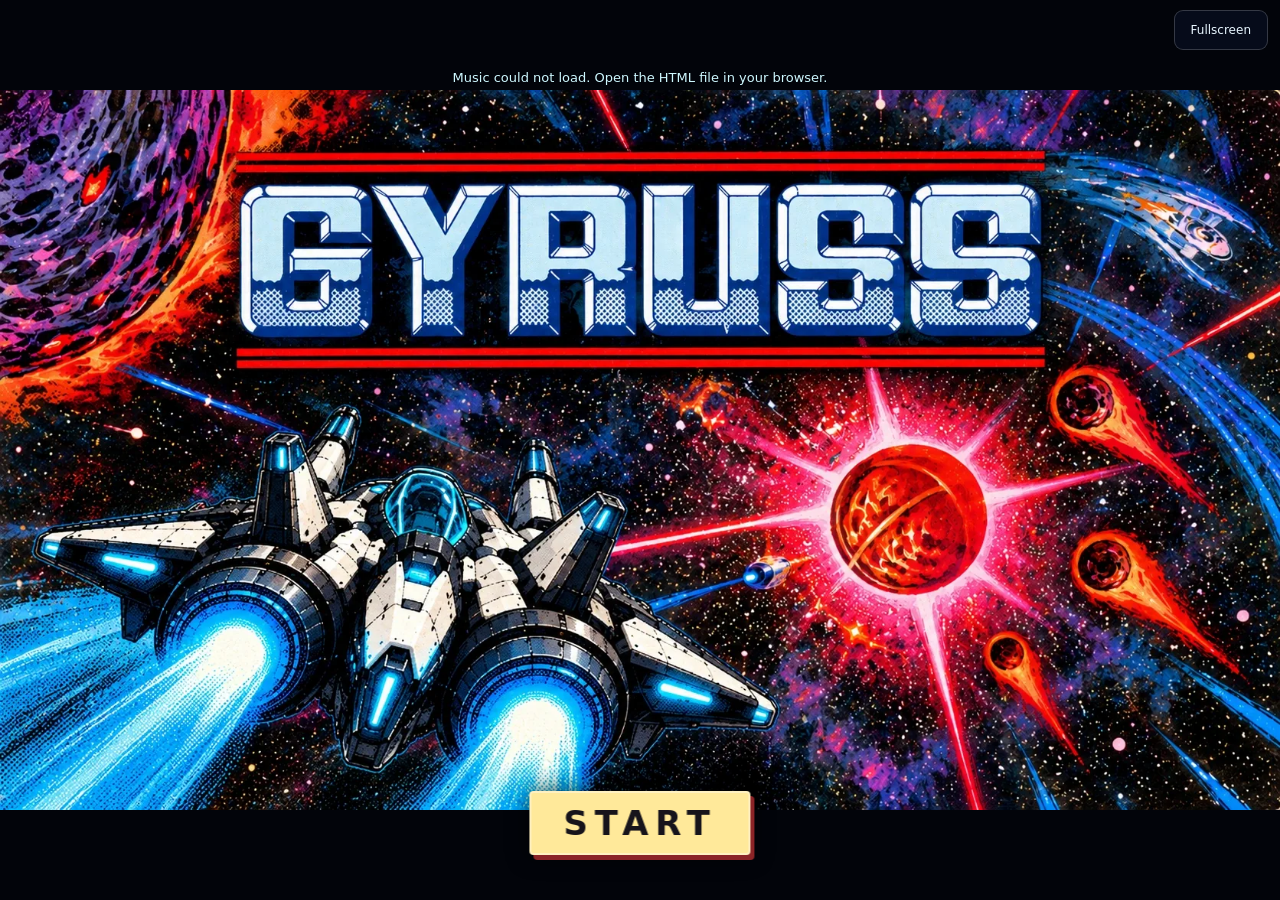
==== commit 3bd12541: "Add files via upload" ====
--- a/index.html
+++ b/index.html
@@ -1,5 +1,5 @@
 <!doctype html>
-<html lang="en"><head><meta charset="utf-8"><meta name="viewport" content="width=device-width,initial-scale=1,viewport-fit=cover"><title>GYRUSS — Aurora / Online campaign v8 / Shared TOP 50</title>
+<html lang="en"><head><meta charset="utf-8"><meta name="viewport" content="width=device-width,initial-scale=1,viewport-fit=cover"><title>GYRUSS — Aurora / Optimized campaign v9 / Shared TOP 50</title>
 <style>
 *{box-sizing:border-box}html,body{margin:0;width:100%;height:100%;overflow:hidden;background:#040911;color:#e8f6ff;font-family:system-ui,sans-serif}body{height:100dvh}canvas{display:block;width:100%;height:100%;touch-action:manipulation}button{font:inherit;color:inherit;border:1px solid #ffffff30;background:#101e2ce8;padding:11px 16px;border-radius:9px;cursor:pointer;min-height:44px;backdrop-filter:blur(10px)}button:hover{background:#233d51}button:focus-visible,input:focus-visible{outline:2px solid #64efff;outline-offset:4px}button:disabled{opacity:.45;cursor:wait}.brand{position:fixed;left:max(22px,env(safe-area-inset-left));top:max(15px,env(safe-area-inset-top));pointer-events:none;letter-spacing:.25em;font-weight:750;font-size:13px;color:#acc6d8}.brand span{color:#4fdff3}.top{display:flex;gap:5px;position:fixed;right:max(15px,env(safe-area-inset-right));top:max(10px,env(safe-area-inset-top))}.bar{position:fixed;bottom:max(14px,env(safe-area-inset-bottom));left:50%;transform:translateX(-50%);display:flex;align-items:center;gap:8px;padding:8px;background:#030911c9;border:1px solid #ffffff16;border-radius:14px;max-width:calc(100% - 24px)}input{width:min(24vw,260px);accent-color:#56e0f1;cursor:pointer}#time{font-variant-numeric:tabular-nums;font-size:12px;white-space:nowrap;color:#a5bfd0}.cover{position:fixed;inset:0;display:grid;place-items:center;background:radial-gradient(ellipse,#071827d9,#02050bee);text-align:center;padding:25px}.cover[hidden]{display:none}.eyebrow{font-size:11px;letter-spacing:.4em;color:#66e4f4}h1{font-size:clamp(40px,10vw,94px);letter-spacing:.16em;margin:10px 0 3px;font-weight:850}h2{margin:0 0 28px;letter-spacing:.4em;font-weight:400;font-size:14px;color:#bacbd8}.primary{background:#67e7f5;color:#052030;border:0;font-weight:750;min-width:200px}.primary:hover{background:#a1f6ff}.note{font-size:12px;color:#93aabb;line-height:1.8}#message{position:fixed;top:70px;left:15px;right:15px;text-align:center;color:#cef8ff;font-size:13px;pointer-events:none}body.cinema .brand{opacity:0}@media(max-width:550px){.brand{top:65px}.top{left:14px;right:14px;justify-content:flex-end}.bar{gap:5px;padding:6px}button{padding:10px 11px;font-size:12px}input{width:20vw}.brand{font-size:11px;left:14px}#time{font-size:10px}}
 body.in-game > :not(#gameframe):not(#rotateGate):not(#scoreboard):not(#pilotGate):not(#ending):not(#summary){display:none!important}#gameframe{position:fixed;inset:0;width:100%;height:100%;border:0;background:#02050d;z-index:100}#gameframe[hidden]{display:none}
@@ -18,10 +18,10 @@
 @media(max-height:450px){.summary-panel{padding:16px 24px 13px;border-radius:22px;width:430px;max-height:94dvh;overflow:auto}.summary-panel h1{font-size:27px;margin:6px 0}.summary-panel small{font-size:10px}.summary-name{font-size:15px;margin-bottom:6px}.summary-panel p{font-size:12px;line-height:1.5}.summary-panel .summary-progress{font-size:10px}.summary-actions{margin-top:12px}.summary-actions button{font-size:13px;min-height:42px;padding:10px 18px;border-radius:11px}#summaryCountdown{font-size:9px;margin-top:7px}.score-panel{padding:16px 22px;border-radius:20px}.score-heading h2{font-size:22px}.score-heading span{font-size:11px}.score-scroll{margin:10px 0;max-height:49dvh}th{padding:10px 16px;font-size:10px}td{padding:8px 16px;font-size:14px}td:first-child{width:75px}.score-status{font-size:12px}.score-storage{font-size:10px}.score-buttons button{font-size:12px;min-height:42px;min-width:120px}.score-buttons .primary{min-width:150px}}
 </style><link rel="stylesheet" href="touch-controls.css?v=1"></head><body class="menu"><div id="rotateGate" role="status"><span>↻</span><strong>Rotate your device to landscape</strong><p>GYRUSS is played in landscape only.</p></div>
 <iframe id="cloudBridge" title="Google Sheets leaderboard connection" aria-hidden="true" tabindex="-1" style="position:absolute;width:0;height:0;border:0;visibility:hidden;pointer-events:none"></iframe>
-<audio id="music" preload="metadata" src="assets/intro-music-4530068365.mp3"></audio><iframe id="gameframe" title="Gyruss — five-level campaign" allow="fullscreen; autoplay" allowfullscreen hidden></iframe><canvas id="stage" aria-label="Comic intro: Aurora pilot sets out to defend Earth"></canvas>
+<audio id="music" preload="metadata" src="assets/intro-music-4530068365.m4a?v=9"></audio><iframe id="gameframe" title="Gyruss — five-level campaign" allow="fullscreen; autoplay" allowfullscreen hidden></iframe><canvas id="stage" aria-label="Comic intro: Aurora pilot sets out to defend Earth"></canvas>
 <div class="brand">GYRUSS <span>/ AURORA</span></div><div class="top"><button id="skip" hidden>Skip intro</button><button id="mute" aria-label="Mute" aria-pressed="false">Sound: on</button> <button id="full">Fullscreen</button></div>
 <div hidden inert aria-hidden="true" style="display:none"><button id="toggle" disabled>Pause</button><button id="restart" disabled aria-label="Play from the beginning">↻ Replay</button><input id="seek" type="range" min="0" max="45" step="0.05" value="0" aria-label="Intro time" disabled><span id="time">0:00 / 0:40</span></div>
-<div class="cover" id="cover"><img class="title-poster" src="assets/title-poster-72a6e94757.webp" alt="GYRUSS — printed arcade poster featuring Aurora"><button class="primary" id="start" disabled>START</button><span id="load" hidden></span></div><div id="message" role="status"></div>
+<div class="cover" id="cover"><img class="title-poster" src="assets/title-poster-72a6e94757.webp?v=9" alt="GYRUSS — printed arcade poster featuring Aurora"><button class="primary" id="start" disabled>START</button><span id="load" hidden></span></div><div id="message" role="status"></div>
 
 <section id="pilotGate" hidden aria-labelledby="pilotHeading">
  <div class="pilot-art"><img id="pilotImage" alt="Aurora pilot in a flight suit at the Earth defense base"></div>
@@ -37,12 +37,12 @@
  <div class="score-buttons"><button id="syncScores" hidden>RETRY SYNC</button><button id="newPilot" hidden>NEW PILOT</button><button class="primary" id="closeScores">CONTINUE</button></div></div>
 </section>
 
-<section id="ending" hidden aria-label="End of mission"><img id="gameOverArt" src="assets/game-over-d7666a7455.webp" alt="GAME OVER — burning Aurora above a devastated Earth"><iframe id="outroframe" title="Victory outro — Aurora returns to Earth" allow="autoplay; fullscreen" allowfullscreen hidden></iframe><div class="ending-tools" id="deathTools"><button id="endFull">Fullscreen</button></div><button id="endContinue">CONTINUE</button></section>
+<section id="ending" hidden aria-label="End of mission"><img id="gameOverArt" src="assets/game-over-d7666a7455.webp?v=9" alt="GAME OVER — burning Aurora above a devastated Earth"><iframe id="outroframe" title="Victory outro — Aurora returns to Earth" allow="autoplay; fullscreen" allowfullscreen hidden></iframe><div class="ending-tools" id="deathTools"><button id="endFull">Fullscreen</button></div><button id="endContinue">CONTINUE</button></section>
 <section id="summary" hidden role="dialog" aria-modal="true" aria-labelledby="summaryTitle"><div class="summary-panel"><small id="summaryLevel"></small><h1 id="summaryTitle">GYRUSS</h1><div id="summaryName" class="summary-name"></div><p id="summaryOutcome"></p><p id="summaryStats"></p><p id="summaryEnergy"></p><p id="summaryProgress" class="summary-progress"></p><div class="summary-actions"><button id="summaryRetry" class="retry">RETRY LEVEL</button><button id="summaryTop">TOP 50</button></div><div id="summaryCountdown" role="timer"></div></div></section>
 <script src="leaderboard-config.js"></script>
 <script>
 'use strict';
-const SOURCES=["assets/intro-01-6a30caea7f.webp", "assets/intro-02-427a44265e.webp", "assets/intro-03-29b0533360.webp", "assets/intro-04-440dfcf5c1.webp", "assets/intro-05-d7ac3ae4a5.webp", "assets/intro-06-05363a67a1.webp", "assets/intro-07-2e219450df.webp", "assets/intro-08-5fd91037ab.webp", "assets/intro-09-e2e7058252.webp", "assets/intro-10-0bb2a10f9e.webp"];
+const SOURCES=["assets/intro-01-6a30caea7f.webp?v=9", "assets/intro-02-427a44265e.webp?v=9", "assets/intro-03-29b0533360.webp?v=9", "assets/intro-04-440dfcf5c1.webp?v=9", "assets/intro-05-d7ac3ae4a5.webp?v=9", "assets/intro-06-05363a67a1.webp?v=9", "assets/intro-07-2e219450df.webp?v=9", "assets/intro-08-5fd91037ab.webp?v=9", "assets/intro-09-e2e7058252.webp?v=9", "assets/intro-10-0bb2a10f9e.webp?v=9"];
 document.getElementById('pilotImage').src=SOURCES[4];
 const names=['Earth in danger','Alert','Orders','Aurora awaits','Ready','Boarding','Activation','Launch','Beyond the atmosphere','First contact'];
 const $=id=>document.getElementById(id),c=$('stage'),ctx=c.getContext('2d',{alpha:false});
@@ -169,12 +169,12 @@
 addEventListener('message',e=>{const data=e.data;if(e.source===gameframe.contentWindow){if(data?.type==='gyruss-score'&&gameStarted)finishCampaign(data);else if(data?.type==='gyruss-leaderboard'&&gameStarted)showScores(endSaved);else if(data?.type==='gyruss-flight')cancelEnding()}else if(e.source===outroframe.contentWindow){if(data?.type==='gyruss-outro-end'&&endPhase==='outro'&&data.run===endRun)showSummary();else if(data?.type==='gyruss-outro-fullscreen')$('full').click()}});
 function pauseEnding(){endLast=null;if(endPhase==='outro'&&(document.hidden||innerWidth<=innerHeight))outroframe.contentWindow.postMessage({type:'gyruss-outro-pause'},'*')}
 document.addEventListener('visibilitychange',pauseEnding);addEventListener('resize',pauseEnding);addEventListener('orientationchange',pauseEnding);
-outroframe.src='outro.html';
+outroframe.src='outro.html?v=9';
 
 
 function launchGame(){if(gameStarted)return;wantsGame=true;pause();if(innerWidth<=innerHeight)return;if(!gameReady){$('message').textContent='Preparing flight…';return}gameStarted=true;$('message').textContent='';gameframe.hidden=false;document.body.classList.add('in-game');gameframe.contentWindow.focus();gameframe.contentWindow.postMessage({type:'gyruss-start',muted:music.muted,playerName,newCampaign:true},'*')}
 addEventListener('message',e=>{if(e.source===gameframe.contentWindow&&e.data?.type==='gyruss-ready'){gameReady=true;if(ready){$('start').disabled=false;$('start').textContent='START'}if(wantsGame)launchGame()}});
-gameframe.src='campaign.html';
+gameframe.src='campaign.html?v=9';
 
 const reduced=matchMedia('(prefers-reduced-motion: reduce)').matches;
 const duration=45,visualDuration=40,interval=3.55,angles=[-3.4,3.7,-2.3,4.1,-4.2,2.6,-2.8,3.4,-3.1,1.8];
@@ -218,7 +218,8 @@
 addEventListener('keydown',e=>{if(gameStarted)return;if(e.target.tagName==='INPUT'||e.target.tagName==='BUTTON')return;if(e.code==='KeyF')$('full').click()});
 function checkOrientation(){if(innerWidth<=innerHeight){if(playing)pause()}else if(wantsGame&&!gameStarted)launchGame()}addEventListener('resize',checkOrientation);addEventListener('orientationchange',checkOrientation);addEventListener('resize',resize);resize();
 let loaded=0;Promise.all(SOURCES.map(src=>new Promise((resolve,reject)=>{let im=new Image();im.onload=()=>{$('load').textContent=(++loaded)+' / 10';resolve(im)};im.onerror=reject;im.src=src}))).then(result=>{images=result;ready=true;['start','toggle','restart','seek'].forEach(id=>$(id).disabled=false);$('start').disabled=!gameReady;$('start').textContent='START';$('load').textContent='AURORA · EARTH DEFENSE';draw()}).catch(()=>{$('load').textContent='Images could not load. Open the file again in your browser.'});
-function frame(now){if(playing){t=Math.min(duration,music.currentTime);if(t>=duration){pause();launchGame()}draw()}last=now;if(!gameStarted)requestAnimationFrame(frame)}requestAnimationFrame(frame);
+let lastCinemaDraw=-Infinity;
+function frame(now){if(playing){t=Math.min(duration,music.currentTime);if(t>=duration){pause();launchGame()}if(now-lastCinemaDraw>=1000/30-.5){draw();lastCinemaDraw=now}}last=now;if(!gameStarted)requestAnimationFrame(frame)}requestAnimationFrame(frame);
 // Photos 0–40 s; music tail and fade 40–45 s; then start the game automatically.
 
 connectCloud();
